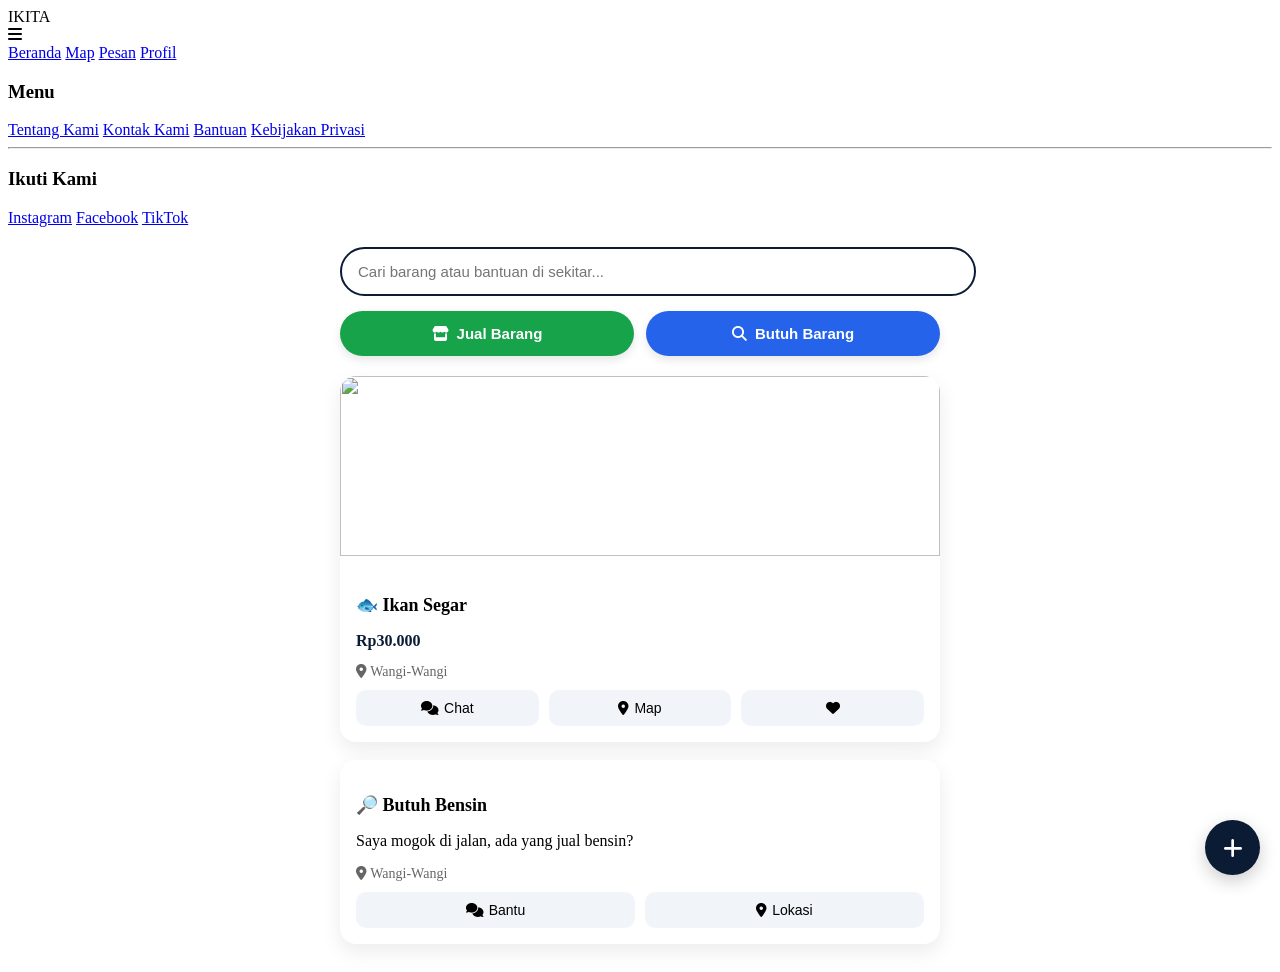
==== index.html @ 7e52bbd0 "Update index.html" ====
<!DOCTYPE html>
<html lang="id">

<head>

<link rel="stylesheet" href="https://cdnjs.cloudflare.com/ajax/libs/font-awesome/6.5.0/css/all.min.css">

<meta charset="UTF-8">
<meta name="viewport" content="width=device-width, initial-scale=1.0">

<title>IKITA - Jual Beli Sekitar Kita</title>

<meta name="description" content="Platform jual beli lokal masyarakat Wakatobi">
<meta name="keywords" content="jual beli wakatobi, marketplace wakatobi, ikita">
<meta name="author" content="IKITA">

<link rel="stylesheet" href="style.css">

<link href="https://fonts.googleapis.com/css2?family=Poppins:wght@400;600;700&family=Roboto:wght@300;400;500&display=swap" rel="stylesheet">

</head>

<body>

<header>

<div class="header-top">

<div class="logo">IKITA</div>

<div class="menu-icon" onclick="toggleMenu()">
<i class="fa-solid fa-bars"></i>
</div>

</div>

<nav class="menu-scroll">

<a href="index.html">Beranda</a>
<a href="map.html">Map</a>
<a href="#">Pesan</a>
<a href="profil.html">Profil</a>

</nav>

</header>


<!-- MENU HAMBURGER -->

<div id="hamburgerMenu" class="hamburger-menu">

<h3>Menu</h3>
<a href="tentang.html">Tentang Kami</a>
<a href="kontak.html">Kontak Kami</a>
<a href="#">Bantuan</a>
<a href="#">Kebijakan Privasi</a>

<hr>

<h3>Ikuti Kami</h3>
<a href="#">Instagram</a>
<a href="#">Facebook</a>
<a href="#">TikTok</a>

</div>


<section class="home">

<!-- SEARCH -->

<div class="search-box">
<input type="text" placeholder="Cari barang atau bantuan di sekitar...">
</div>


<!-- TOMBOL POST -->

<div class="post-action">

<button class="jual-btn" onclick="showForm('jual')">
<i class="fa-solid fa-store"></i>
Jual Barang
</button>

<button class="cari-btn" onclick="showForm('cari')">
<i class="fa-solid fa-magnifying-glass"></i>
Butuh Barang
</button>

  </div>


<!-- STATUS POST -->

<div class="post-box" id="postBox" style="display:none;">

<textarea id="postText" placeholder="Tulis apa yang ingin kamu jual atau cari..."></textarea>

<input type="file">

<button class="post-btn">
<i class="fa-solid fa-paper-plane"></i>
Posting
</button>

</div>


<!-- FEED POST -->

<div class="feed">


<div class="product-card">

<img src="gallery/contoh.jpg">

<div class="product-info">

<h3>🐟 Ikan Segar</h3>

<p class="price">Rp30.000</p>

<p class="location">
<i class="fa-solid fa-location-dot"></i>
Wangi-Wangi
</p>

<div class="product-action">

<button class="chat">
<i class="fa-solid fa-comments"></i>
Chat
</button>

<button class="map">
<i class="fa-solid fa-location-dot"></i>
Map
</button>

<button class="love">
<i class="fa-solid fa-heart"></i>
</button>

</div>

</div>

</div>


<div class="product-card">

<div class="product-info">

<h3>🔎 Butuh Bensin</h3>

<p>Saya mogok di jalan, ada yang jual bensin?</p>

<p class="location">
<i class="fa-solid fa-location-dot"></i>
Wangi-Wangi
</p>

<div class="product-action">

<button class="chat">
<i class="fa-solid fa-comments"></i>
Bantu
</button>

<button class="map">
<i class="fa-solid fa-location-dot"></i>
Lokasi
</button>

</div>

</div>

</div>

</div>

</section>


<script src="js/script.js"></script>
<div class="float-post" onclick="showForm('jual')">
<i class="fa-solid fa-plus"></i>
</div> 
</body>                                                                     </html>
---- style.css ----
/* =========================
HOME CONTAINER
========================= */

.home{
padding:20px;
max-width:600px;
margin:auto;
}


/* =========================
SEARCH BOX MODERN
========================= */

.search-box input{
width:100%;
padding:14px 16px;
border-radius:25px;
border:2px solid #0b1b34;
font-size:15px;
margin-bottom:15px;
background:white;
}


/* =========================
POST ACTION BUTTON
========================= */

.post-action{
display:flex;
gap:12px;
margin-bottom:20px;
}

.post-action button{
flex:1;
padding:14px;
border:none;
border-radius:25px;
font-size:15px;
font-weight:600;
display:flex;
align-items:center;
justify-content:center;
gap:8px;
cursor:pointer;
transition:0.2s;
box-shadow:0 4px 10px rgba(0,0,0,0.1);
}

.post-action button:hover{
transform:scale(1.03);
}

.jual-btn{
background:#16a34a;
color:white;
}

.cari-btn{
background:#2563eb;
color:white;
}


/* =========================
FEED
========================= */

.feed{
display:flex;
flex-direction:column;
gap:18px;
}


/* =========================
CARD PRODUK MODERN
========================= */

.product-card{
background:white;
border-radius:16px;
overflow:hidden;
box-shadow:0 8px 20px rgba(0,0,0,0.08);
transition:0.2s;
}

.product-card:hover{
transform:translateY(-3px);
}

.product-card img{
width:100%;
height:180px;
object-fit:cover;
}

.product-info{
padding:16px;
}

.product-info h3{
font-size:18px;
margin-bottom:5px;
}

.price{
font-size:16px;
color:#0b1b34;
font-weight:bold;
margin-bottom:5px;
}

.location{
font-size:14px;
color:#666;
margin-bottom:10px;
}


/* =========================
ACTION BUTTON
========================= */

.product-action{
display:flex;
gap:10px;
}

.product-action button{
flex:1;
border:none;
padding:10px;
border-radius:10px;
background:#f1f5f9;
font-size:14px;
cursor:pointer;
display:flex;
align-items:center;
justify-content:center;
gap:5px;
}

.product-action button:hover{
background:#e2e8f0;
}


/* =========================
FLOATING POST BUTTON
========================= */

.float-post{
position:fixed;
bottom:25px;
right:20px;
width:55px;
height:55px;
background:#0b1b34;
color:white;
border-radius:50%;
display:flex;
align-items:center;
justify-content:center;
font-size:22px;
box-shadow:0 6px 18px rgba(0,0,0,0.2);
cursor:pointer;
z-index:9999;
}
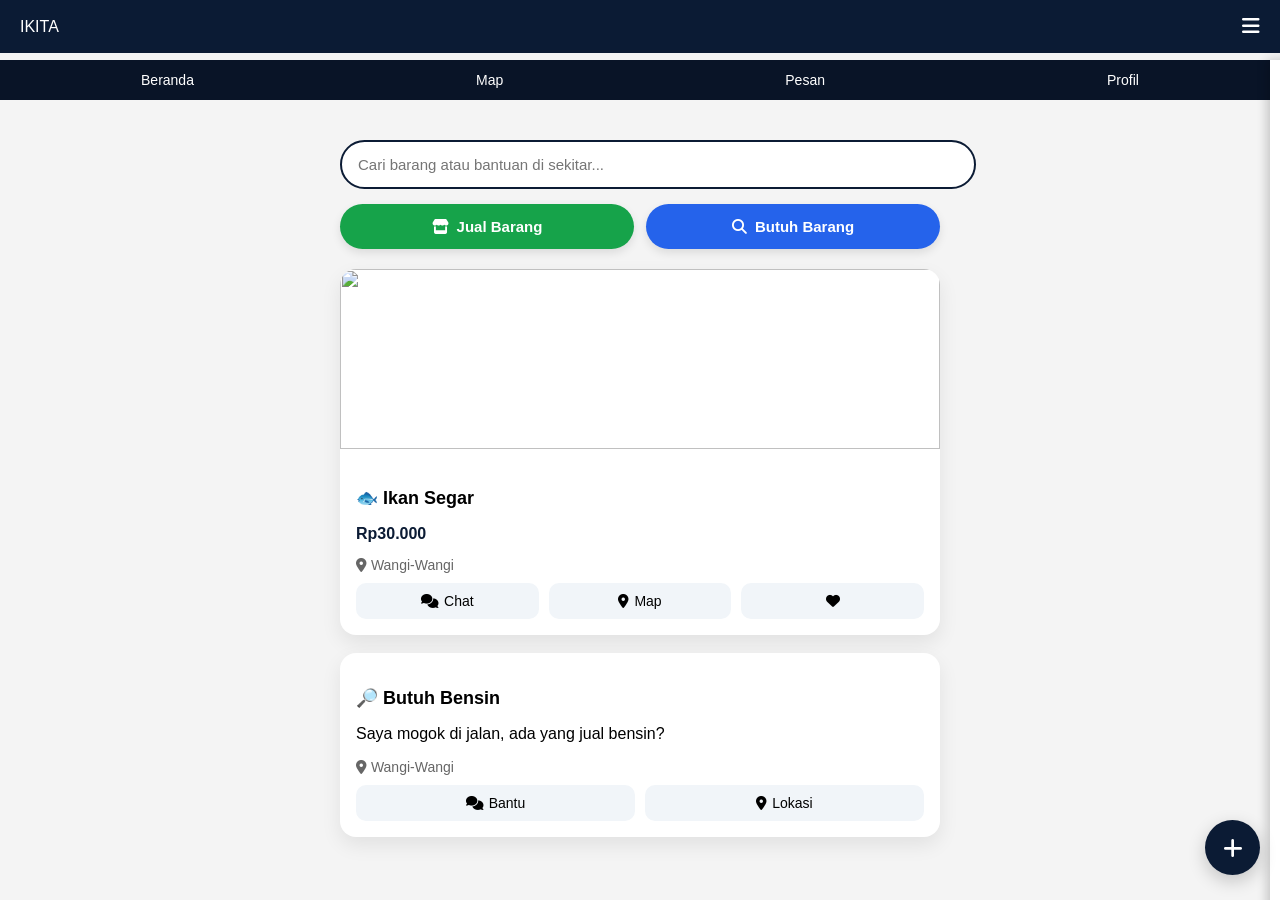
==== commit 11d24a72: "Update index.html" ====
--- a/index.html
+++ b/index.html
@@ -14,7 +14,7 @@
 <meta name="keywords" content="jual beli wakatobi, marketplace wakatobi, ikita">
 <meta name="author" content="IKITA">
 
-<link rel="stylesheet" href="style.css">
+<link rel="stylesheet" href="css/style.css">
 
 <link href="https://fonts.googleapis.com/css2?family=Poppins:wght@400;600;700&family=Roboto:wght@300;400;500&display=swap" rel="stylesheet">
 
@@ -186,8 +186,11 @@
 
 </section>
 
-
-<script src="js/script.js"></script>
+<script src="js/menu.js"></script>
+<script src="js/scroll.js"></script>
+<script src="js/post.js"></script>
+<script src="js/market.js"></script>
+  
 <div class="float-post" onclick="showForm('jual')">
 <i class="fa-solid fa-plus"></i>
 </div> 
--- a/css/style.css
+++ b/css/style.css
@@ -0,0 +1,275 @@
+/* =========================
+HOME CONTAINER
+========================= */
+
+.home{
+padding:20px;
+max-width:600px;
+margin:auto;
+}
+
+
+/* =========================
+SEARCH BOX MODERN
+========================= */
+
+.search-box input{
+width:100%;
+padding:14px 16px;
+border-radius:25px;
+border:2px solid #0b1b34;
+font-size:15px;
+margin-bottom:15px;
+background:white;
+}
+
+
+/* =========================
+POST ACTION BUTTON
+========================= */
+
+.post-action{
+display:flex;
+gap:12px;
+margin-bottom:20px;
+}
+
+.post-action button{
+flex:1;
+padding:14px;
+border:none;
+border-radius:25px;
+font-size:15px;
+font-weight:600;
+display:flex;
+align-items:center;
+justify-content:center;
+gap:8px;
+cursor:pointer;
+transition:0.2s;
+box-shadow:0 4px 10px rgba(0,0,0,0.1);
+}
+
+.post-action button:hover{
+transform:scale(1.03);
+}
+
+.jual-btn{
+background:#16a34a;
+color:white;
+}
+
+.cari-btn{
+background:#2563eb;
+color:white;
+}
+
+
+/* =========================
+FEED
+========================= */
+
+.feed{
+display:flex;
+flex-direction:column;
+gap:18px;
+}
+
+
+/* =========================
+CARD PRODUK MODERN
+========================= */
+
+.product-card{
+background:white;
+border-radius:16px;
+overflow:hidden;
+box-shadow:0 8px 20px rgba(0,0,0,0.08);
+transition:0.2s;
+}
+
+.product-card:hover{
+transform:translateY(-3px);
+}
+
+.product-card img{
+width:100%;
+height:180px;
+object-fit:cover;
+}
+
+.product-info{
+padding:16px;
+}
+
+.product-info h3{
+font-size:18px;
+margin-bottom:5px;
+}
+
+.price{
+font-size:16px;
+color:#0b1b34;
+font-weight:bold;
+margin-bottom:5px;
+}
+
+.location{
+font-size:14px;
+color:#666;
+margin-bottom:10px;
+}
+
+
+/* =========================
+ACTION BUTTON
+========================= */
+
+.product-action{
+display:flex;
+gap:10px;
+}
+
+.product-action button{
+flex:1;
+border:none;
+padding:10px;
+border-radius:10px;
+background:#f1f5f9;
+font-size:14px;
+cursor:pointer;
+display:flex;
+align-items:center;
+justify-content:center;
+gap:5px;
+}
+
+.product-action button:hover{
+background:#e2e8f0;
+}
+
+
+/* =========================
+FLOATING POST BUTTON
+========================= */
+
+.float-post{
+position:fixed;
+bottom:25px;
+right:20px;
+width:55px;
+height:55px;
+background:#0b1b34;
+color:white;
+border-radius:50%;
+display:flex;
+align-items:center;
+justify-content:center;
+font-size:22px;
+box-shadow:0 6px 18px rgba(0,0,0,0.2);
+cursor:pointer;
+z-index:9999;
+}
+
+/*header*/
+
+header{
+background:#0b1b34;
+color:white;
+position:fixed;
+top:0;
+left:0;
+width:100%;
+z-index:9999;
+}
+
+.header-top{
+display:flex;
+justify-content:space-between;
+align-items:center;
+padding:15px 20px;
+}
+
+.menu-scroll{
+display:flex;
+justify-content:space-around;
+background:#091427;
+}
+
+.menu-scroll a{
+color:white;
+text-decoration:none;
+padding:12px;
+}
+
+body{
+margin:0;
+padding-top:120px;
+background:#f4f4f4;
+font-family:'Roboto',sans-serif;
+  }
+
+/* =========================
+MENU SCROLL FIX
+========================= */
+
+.menu-scroll{
+display:flex;
+justify-content:space-around;
+align-items:center;
+background:#091427;
+position:fixed;
+top:60px;
+left:0;
+width:100%;
+z-index:9998;
+}
+
+.menu-scroll a{
+color:white;
+text-decoration:none;
+font-family:'Poppins',sans-serif;
+font-size:14px;
+padding:12px 10px;
+}
+
+.menu-scroll a:hover{
+color:#4da3ff;
+}
+
+
+/* =========================
+HAMBURGER MENU
+========================= */
+
+.menu-icon{
+font-size:20px;
+cursor:pointer;
+color:white;
+}
+
+.hamburger-menu{
+position:fixed;
+top:60px;
+right:-250px;
+width:220px;
+height:100%;
+background:white;
+box-shadow:-3px 0 10px rgba(0,0,0,0.2);
+padding:20px;
+display:flex;
+flex-direction:column;
+gap:12px;
+transition:0.3s;
+z-index:9999;
+}
+
+.hamburger-menu.show{
+right:0;
+}
+
+.hamburger-menu a{
+text-decoration:none;
+color:#0b1b34;
+font-size:14px;
+  }
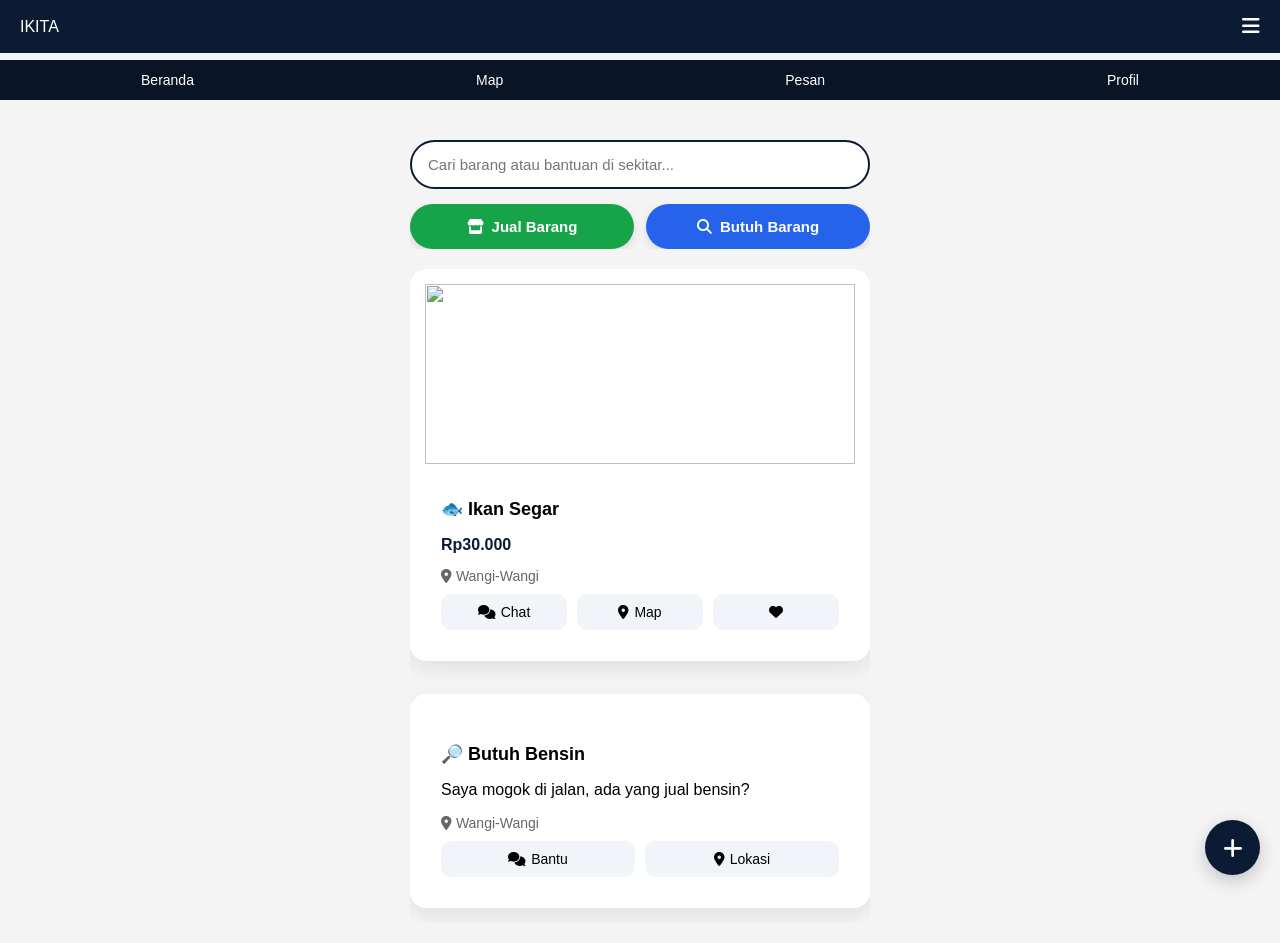
==== commit 78c9c70c: "Update index.html" ====
--- a/index.html
+++ b/index.html
@@ -3,6 +3,8 @@
 
 <head>
 
+<meta name="viewport" content="width=device-width, initial-scale=1.0">
+  
 <link rel="stylesheet" href="https://cdnjs.cloudflare.com/ajax/libs/font-awesome/6.5.0/css/all.min.css">
 
 <meta charset="UTF-8">
@@ -71,8 +73,7 @@
 <!-- SEARCH -->
 
 <div class="search-box">
-<input type="text" placeholder="Cari barang atau bantuan di sekitar...">
-</div>
+<input type="text" placeholder="Cari barang atau bantuan di sekitar..." onkeyup="searchItem()">
 
 
 <!-- TOMBOL POST -->
@@ -98,12 +99,12 @@
 
 <textarea id="postText" placeholder="Tulis apa yang ingin kamu jual atau cari..."></textarea>
 
-<input type="file">
+<input type="file" id="postImage" accept="image/*">
 
-<button class="post-btn">
+<button class="post-btn" onclick="postingStatus()">
 <i class="fa-solid fa-paper-plane"></i>
 Posting
-</button>
+  </button>
 
 </div>
 
--- a/css/style.css
+++ b/css/style.css
@@ -1,10 +1,87 @@
+
+/* ===== MOBILE FIX ===== */
+
+html, body{
+margin:0;
+padding:0;
+max-width:100%;
+overflow-x:hidden;
+font-family: Arial, sans-serif;
+background:#f4f6f8;
+}
+
+/* semua elemen ikut ukuran layar */
+*{
+box-sizing:border-box;
+}
+
+/* container utama */
+.container{
+width:100%;
+max-width:500px;
+margin:auto;
+padding:10px;
+}
+
+/* gambar agar tidak keluar layar */
+img{
+max-width:100%;
+height:auto;
+display:block;
+}
+
+/* input dan textarea */
+input, textarea{
+width:100%;
+padding:12px;
+border-radius:10px;
+border:1px solid #ddd;
+font-size:16px;
+}
+
+/* tombol */
+button{
+border:none;
+border-radius:12px;
+padding:10px 16px;
+font-size:15px;
+cursor:pointer;
+}
+
+/* feed */
+.feed{
+width:100%;
+}
+
+/* card posting */
+.product-card{
+background:white;
+border-radius:15px;
+padding:15px;
+margin-bottom:15px;
+box-shadow:0 4px 10px rgba(0,0,0,0.08);
+}
+
+/* tombol aksi */
+.product-action{
+display:flex;
+gap:10px;
+margin-top:10px;
+}
+
+.product-action button{
+flex:1;
+background:#f1f3f6;
+}
+
 /* =========================
 HOME CONTAINER
 ========================= */
 
 .home{
 padding:20px;
-max-width:600px;
+width:100%;
+max-width:500px;
 margin:auto;
 }
 
@@ -273,3 +350,76 @@
 color:#0b1b34;
 font-size:14px;
   }
+
+.love.liked{
+color:red;
+  }
+
+html, body{
+overflow-x: hidden;
+max-width: 100%;
+}
+
+*{
+box-sizing: border-box;
+}
+
+img{
+max-width:100%;
+height:auto;
+}
+
+input, textarea{
+width:100%;
+  }
+
+/* =========================
+ANTI GESER KIRI KANAN FIX
+========================= */
+
+/* paksa semua elemen tidak lebih lebar dari layar */
+html, body{
+width:100%;
+max-width:100%;
+overflow-x:hidden;
+}
+
+/* semua elemen ikut batas layar */
+*,
+*::before,
+*::after{
+max-width:100%;
+}
+
+/* pastikan flex tidak keluar layar */
+.feed,
+.post-action,
+.product-action{
+width:100%;
+overflow:hidden;
+}
+
+/* header dan menu jangan melebihi layar */
+header,
+.menu-scroll{
+max-width:100%;
+overflow:hidden;
+}
+
+/* gambar tidak boleh memaksa lebar */
+img{
+max-width:100%;
+height:auto;
+display:block;
+}
+
+/* cegah tombol membuat overflow */
+button{
+max-width:100%;
+}
+
+/* cegah card keluar layar */
+.product-card{
+width:100%;
+max-width:100%;
+  }
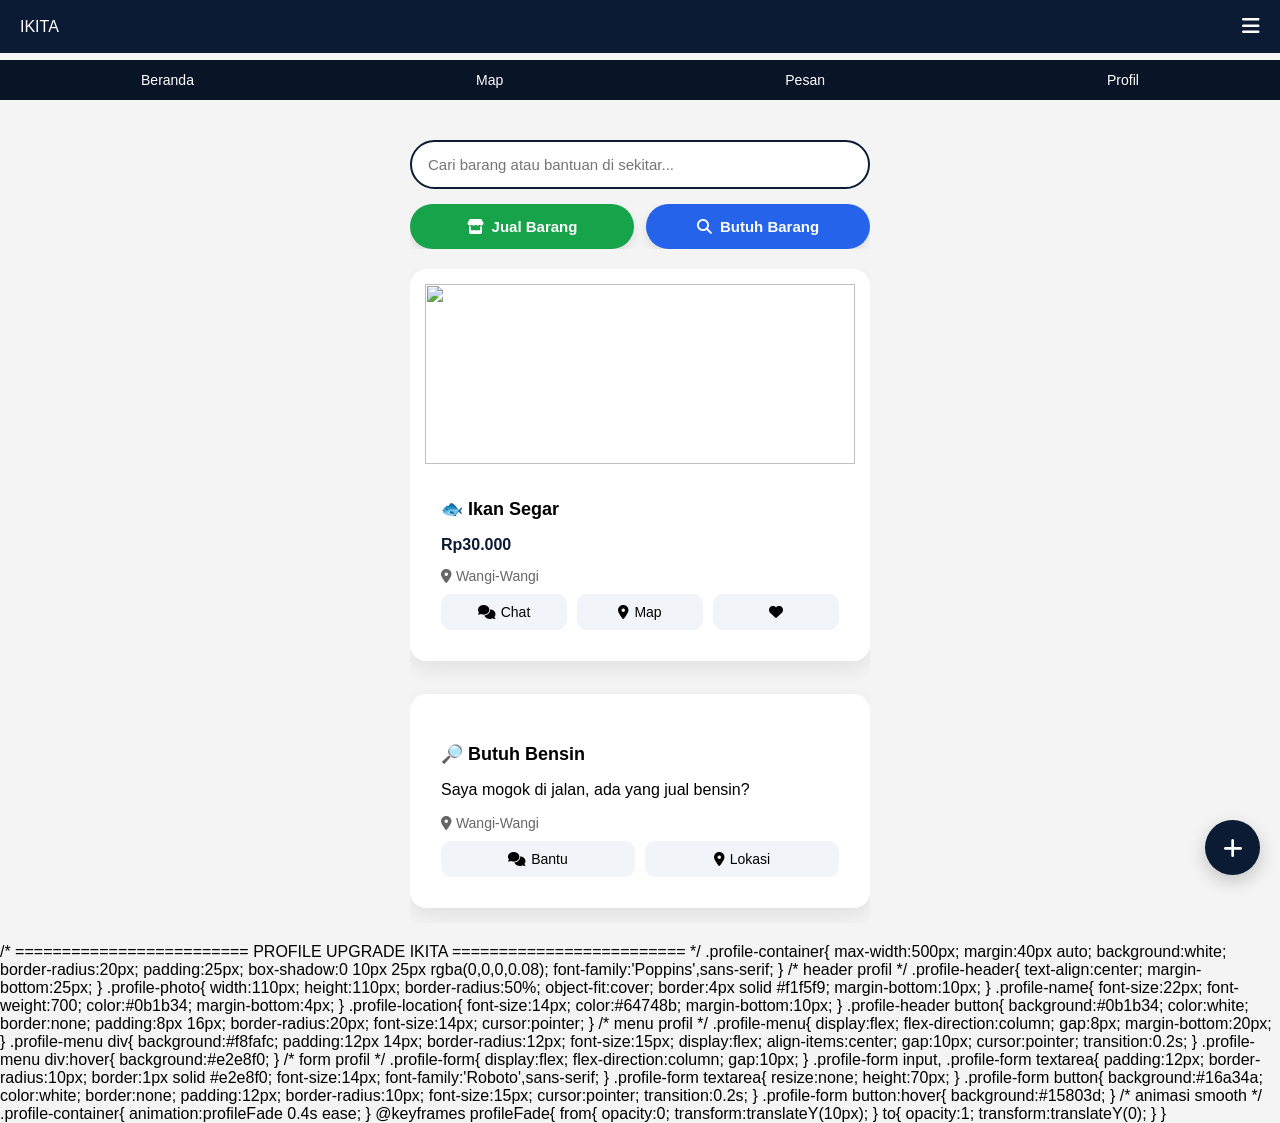
==== commit 8a70824b: "Update index.html" ====
--- a/index.html
+++ b/index.html
@@ -99,14 +99,16 @@
 
 <textarea id="postText" placeholder="Tulis apa yang ingin kamu jual atau cari..."></textarea>
 
-<input type="file" id="postImage" accept="image/*">
+<input type="file" id="postImage" accept="image/*" onchange="previewImage()">
+
+<img id="previewImg" style="display:none; width:100%; margin-top:10px; border-radius:10px;">
 
 <button class="post-btn" onclick="postingStatus()">
 <i class="fa-solid fa-paper-plane"></i>
 Posting
-  </button>
-
-</div>
+</button>
+
+  </div>
 
 
 <!-- FEED POST -->
@@ -195,4 +197,137 @@
 <div class="float-post" onclick="showForm('jual')">
 <i class="fa-solid fa-plus"></i>
 </div> 
+
+/* =========================
+PROFILE UPGRADE IKITA
+========================= */
+
+.profile-container{
+max-width:500px;
+margin:40px auto;
+background:white;
+border-radius:20px;
+padding:25px;
+box-shadow:0 10px 25px rgba(0,0,0,0.08);
+font-family:'Poppins',sans-serif;
+}
+
+/* header profil */
+
+.profile-header{
+text-align:center;
+margin-bottom:25px;
+}
+
+.profile-photo{
+width:110px;
+height:110px;
+border-radius:50%;
+object-fit:cover;
+border:4px solid #f1f5f9;
+margin-bottom:10px;
+}
+
+.profile-name{
+font-size:22px;
+font-weight:700;
+color:#0b1b34;
+margin-bottom:4px;
+}
+
+.profile-location{
+font-size:14px;
+color:#64748b;
+margin-bottom:10px;
+}
+
+.profile-header button{
+background:#0b1b34;
+color:white;
+border:none;
+padding:8px 16px;
+border-radius:20px;
+font-size:14px;
+cursor:pointer;
+}
+
+/* menu profil */
+
+.profile-menu{
+display:flex;
+flex-direction:column;
+gap:8px;
+margin-bottom:20px;
+}
+
+.profile-menu div{
+background:#f8fafc;
+padding:12px 14px;
+border-radius:12px;
+font-size:15px;
+display:flex;
+align-items:center;
+gap:10px;
+cursor:pointer;
+transition:0.2s;
+}
+
+.profile-menu div:hover{
+background:#e2e8f0;
+}
+
+/* form profil */
+
+.profile-form{
+display:flex;
+flex-direction:column;
+gap:10px;
+}
+
+.profile-form input,
+.profile-form textarea{
+padding:12px;
+border-radius:10px;
+border:1px solid #e2e8f0;
+font-size:14px;
+font-family:'Roboto',sans-serif;
+}
+
+.profile-form textarea{
+resize:none;
+height:70px;
+}
+
+.profile-form button{
+background:#16a34a;
+color:white;
+border:none;
+padding:12px;
+border-radius:10px;
+font-size:15px;
+cursor:pointer;
+transition:0.2s;
+}
+
+.profile-form button:hover{
+background:#15803d;
+}
+
+/* animasi smooth */
+
+.profile-container{
+animation:profileFade 0.4s ease;
+}
+
+@keyframes profileFade{
+from{
+opacity:0;
+transform:translateY(10px);
+}
+to{
+opacity:1;
+transform:translateY(0);
+}
+}
+  
 </body>                                                                     </html>
--- a/css/style.css
+++ b/css/style.css
@@ -423,3 +423,21 @@
 width:100%;
 max-width:100%;
   }
+
+/*PROFIL*/
+
+.profile-card{
+background:white;
+padding:20px;
+border-radius:15px;
+box-shadow:0 4px 10px rgba(0,0,0,0.08);
+text-align:center;
+}
+
+.profile-photo{
+width:100px;
+height:100px;
+border-radius:50%;
+object-fit:cover;
+margin-bottom:10px;
+}
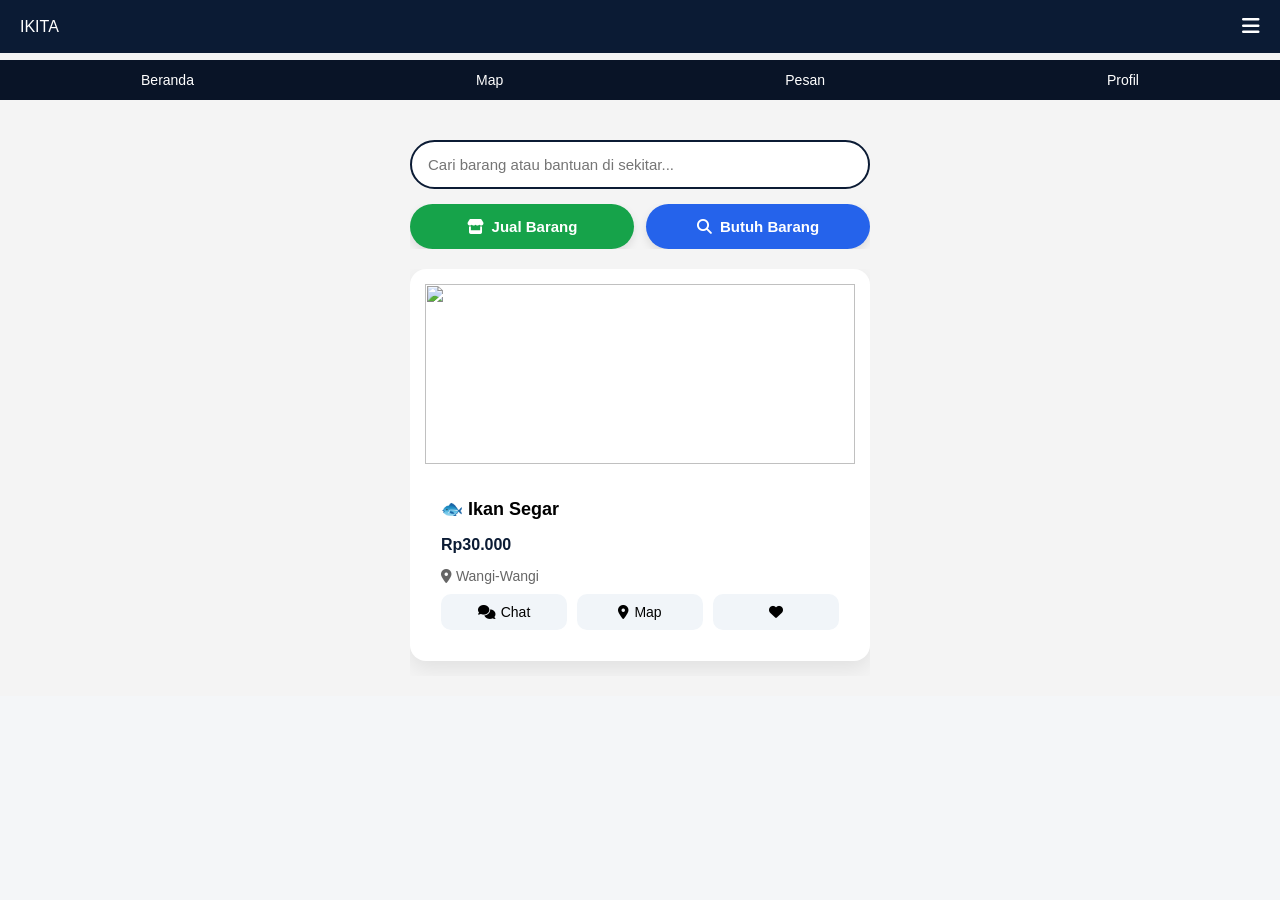
==== commit 038fffa2: "Update index.html" ====
--- a/index.html
+++ b/index.html
@@ -151,183 +151,5 @@
 
 </div>
 
-</div>
-
-
-<div class="product-card">
-
-<div class="product-info">
-
-<h3>🔎 Butuh Bensin</h3>
-
-<p>Saya mogok di jalan, ada yang jual bensin?</p>
-
-<p class="location">
-<i class="fa-solid fa-location-dot"></i>
-Wangi-Wangi
-</p>
-
-<div class="product-action">
-
-<button class="chat">
-<i class="fa-solid fa-comments"></i>
-Bantu
-</button>
-
-<button class="map">
-<i class="fa-solid fa-location-dot"></i>
-Lokasi
-</button>
-
-</div>
-
-</div>
-
-</div>
-
-</div>
-
-</section>
-
-<script src="js/menu.js"></script>
-<script src="js/scroll.js"></script>
-<script src="js/post.js"></script>
-<script src="js/market.js"></script>
+</body>
   
-<div class="float-post" onclick="showForm('jual')">
-<i class="fa-solid fa-plus"></i>
-</div> 
-
-/* =========================
-PROFILE UPGRADE IKITA
-========================= */
-
-.profile-container{
-max-width:500px;
-margin:40px auto;
-background:white;
-border-radius:20px;
-padding:25px;
-box-shadow:0 10px 25px rgba(0,0,0,0.08);
-font-family:'Poppins',sans-serif;
-}
-
-/* header profil */
-
-.profile-header{
-text-align:center;
-margin-bottom:25px;
-}
-
-.profile-photo{
-width:110px;
-height:110px;
-border-radius:50%;
-object-fit:cover;
-border:4px solid #f1f5f9;
-margin-bottom:10px;
-}
-
-.profile-name{
-font-size:22px;
-font-weight:700;
-color:#0b1b34;
-margin-bottom:4px;
-}
-
-.profile-location{
-font-size:14px;
-color:#64748b;
-margin-bottom:10px;
-}
-
-.profile-header button{
-background:#0b1b34;
-color:white;
-border:none;
-padding:8px 16px;
-border-radius:20px;
-font-size:14px;
-cursor:pointer;
-}
-
-/* menu profil */
-
-.profile-menu{
-display:flex;
-flex-direction:column;
-gap:8px;
-margin-bottom:20px;
-}
-
-.profile-menu div{
-background:#f8fafc;
-padding:12px 14px;
-border-radius:12px;
-font-size:15px;
-display:flex;
-align-items:center;
-gap:10px;
-cursor:pointer;
-transition:0.2s;
-}
-
-.profile-menu div:hover{
-background:#e2e8f0;
-}
-
-/* form profil */
-
-.profile-form{
-display:flex;
-flex-direction:column;
-gap:10px;
-}
-
-.profile-form input,
-.profile-form textarea{
-padding:12px;
-border-radius:10px;
-border:1px solid #e2e8f0;
-font-size:14px;
-font-family:'Roboto',sans-serif;
-}
-
-.profile-form textarea{
-resize:none;
-height:70px;
-}
-
-.profile-form button{
-background:#16a34a;
-color:white;
-border:none;
-padding:12px;
-border-radius:10px;
-font-size:15px;
-cursor:pointer;
-transition:0.2s;
-}
-
-.profile-form button:hover{
-background:#15803d;
-}
-
-/* animasi smooth */
-
-.profile-container{
-animation:profileFade 0.4s ease;
-}
-
-@keyframes profileFade{
-from{
-opacity:0;
-transform:translateY(10px);
-}
-to{
-opacity:1;
-transform:translateY(0);
-}
-}
-  
-</body>                                                                     </html>
--- a/css/style.css
+++ b/css/style.css
@@ -441,3 +441,207 @@
 object-fit:cover;
 margin-bottom:10px;
 }
+
+/* =========================
+PROFILE PAGE
+========================= */
+
+.profile-container{
+max-width:500px;
+margin:auto;
+padding:20px;
+}
+
+.profile-header{
+text-align:center;
+margin-bottom:20px;
+}
+
+.profile-photo{
+width:110px;
+height:110px;
+border-radius:50%;
+object-fit:cover;
+margin:auto;
+display:block;
+margin-bottom:10px;
+}
+
+.profile-name{
+font-size:22px;
+font-weight:600;
+margin-bottom:5px;
+}
+
+.profile-location{
+color:#666;
+font-size:14px;
+margin-bottom:10px;
+}
+
+.profile-menu{
+margin-top:20px;
+}
+
+.profile-menu div{
+padding:12px;
+border-bottom:1px solid #eee;
+font-size:15px;
+display:flex;
+gap:10px;
+align-items:center;
+}
+
+.profile-form{
+margin-top:20px;
+display:flex;
+flex-direction:column;
+gap:10px;
+}
+
+.profile-form input,
+.profile-form textarea{
+width:100%;
+padding:12px;
+border-radius:10px;
+border:1px solid #ddd;
+}
+
+.profile-form button{
+background:#0b1b34;
+color:white;
+padding:12px;
+border-radius:10px;
+}
+
+/* =========================
+PROFILE UPGRADE IKITA
+========================= */
+
+.profile-container{
+max-width:500px;
+margin:40px auto;
+background:white;
+border-radius:20px;
+padding:25px;
+box-shadow:0 10px 25px rgba(0,0,0,0.08);
+font-family:'Poppins',sans-serif;
+}
+
+/* header profil */
+
+.profile-header{
+text-align:center;
+margin-bottom:25px;
+}
+
+.profile-photo{
+width:110px;
+height:110px;
+border-radius:50%;
+object-fit:cover;
+border:4px solid #f1f5f9;
+margin-bottom:10px;
+}
+
+.profile-name{
+font-size:22px;
+font-weight:700;
+color:#0b1b34;
+margin-bottom:4px;
+}
+
+.profile-location{
+font-size:14px;
+color:#64748b;
+margin-bottom:10px;
+}
+
+.profile-header button{
+background:#0b1b34;
+color:white;
+border:none;
+padding:8px 16px;
+border-radius:20px;
+font-size:14px;
+cursor:pointer;
+}
+
+/* menu profil */
+
+.profile-menu{
+display:flex;
+flex-direction:column;
+gap:8px;
+margin-bottom:20px;
+}
+
+.profile-menu div{
+background:#f8fafc;
+padding:12px 14px;
+border-radius:12px;
+font-size:15px;
+display:flex;
+align-items:center;
+gap:10px;
+cursor:pointer;
+transition:0.2s;
+}
+
+.profile-menu div:hover{
+background:#e2e8f0;
+}
+
+/* form profil */
+
+.profile-form{
+display:flex;
+flex-direction:column;
+gap:10px;
+}
+
+.profile-form input,
+.profile-form textarea{
+padding:12px;
+border-radius:10px;
+border:1px solid #e2e8f0;
+font-size:14px;
+font-family:'Roboto',sans-serif;
+}
+
+.profile-form textarea{
+resize:none;
+height:70px;
+}
+
+.profile-form button{
+background:#16a34a;
+color:white;
+border:none;
+padding:12px;
+border-radius:10px;
+font-size:15px;
+cursor:pointer;
+transition:0.2s;
+}
+
+.profile-form button:hover{
+background:#15803d;
+}
+
+/* animasi smooth */
+
+.profile-container{
+animation:profileFade 0.4s ease;
+}
+
+@keyframes profileFade{
+from{
+opacity:0;
+transform:translateY(10px);
+}
+to{
+opacity:1;
+transform:translateY(0);
+}
+}
